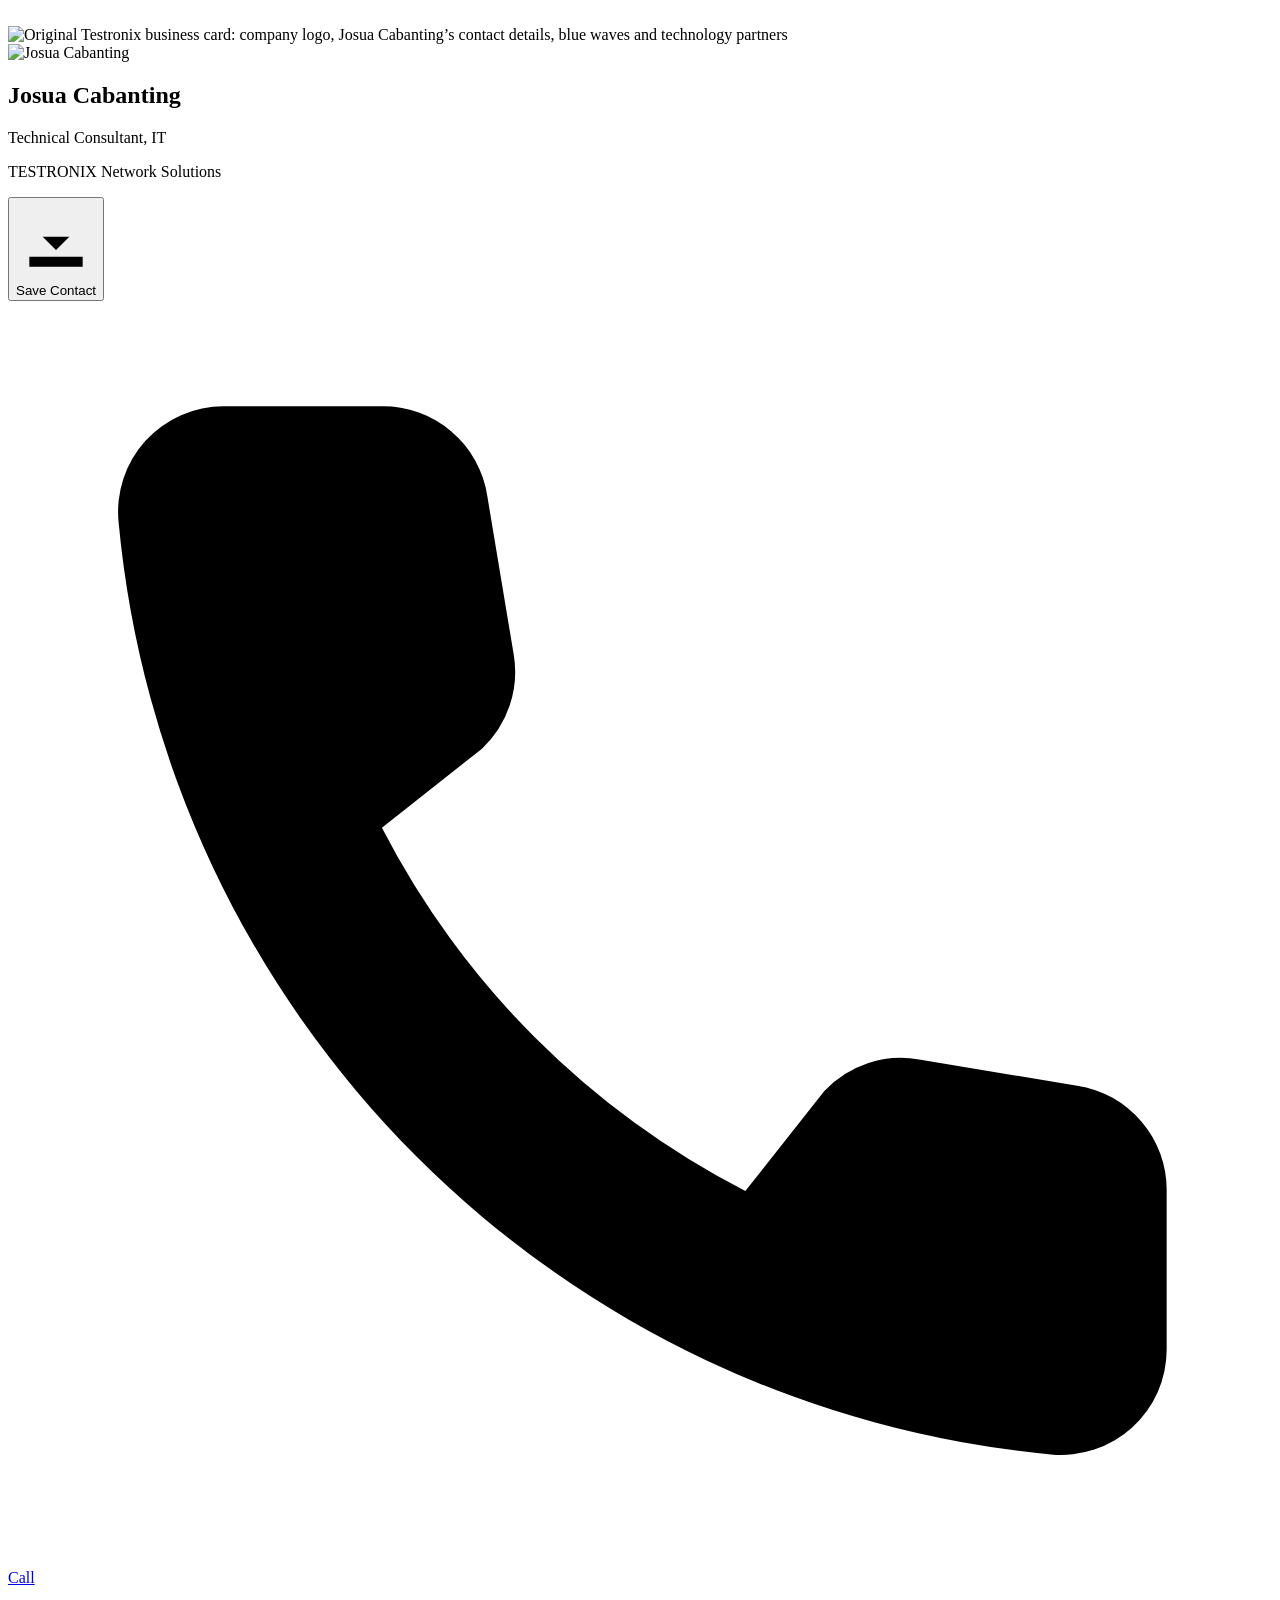
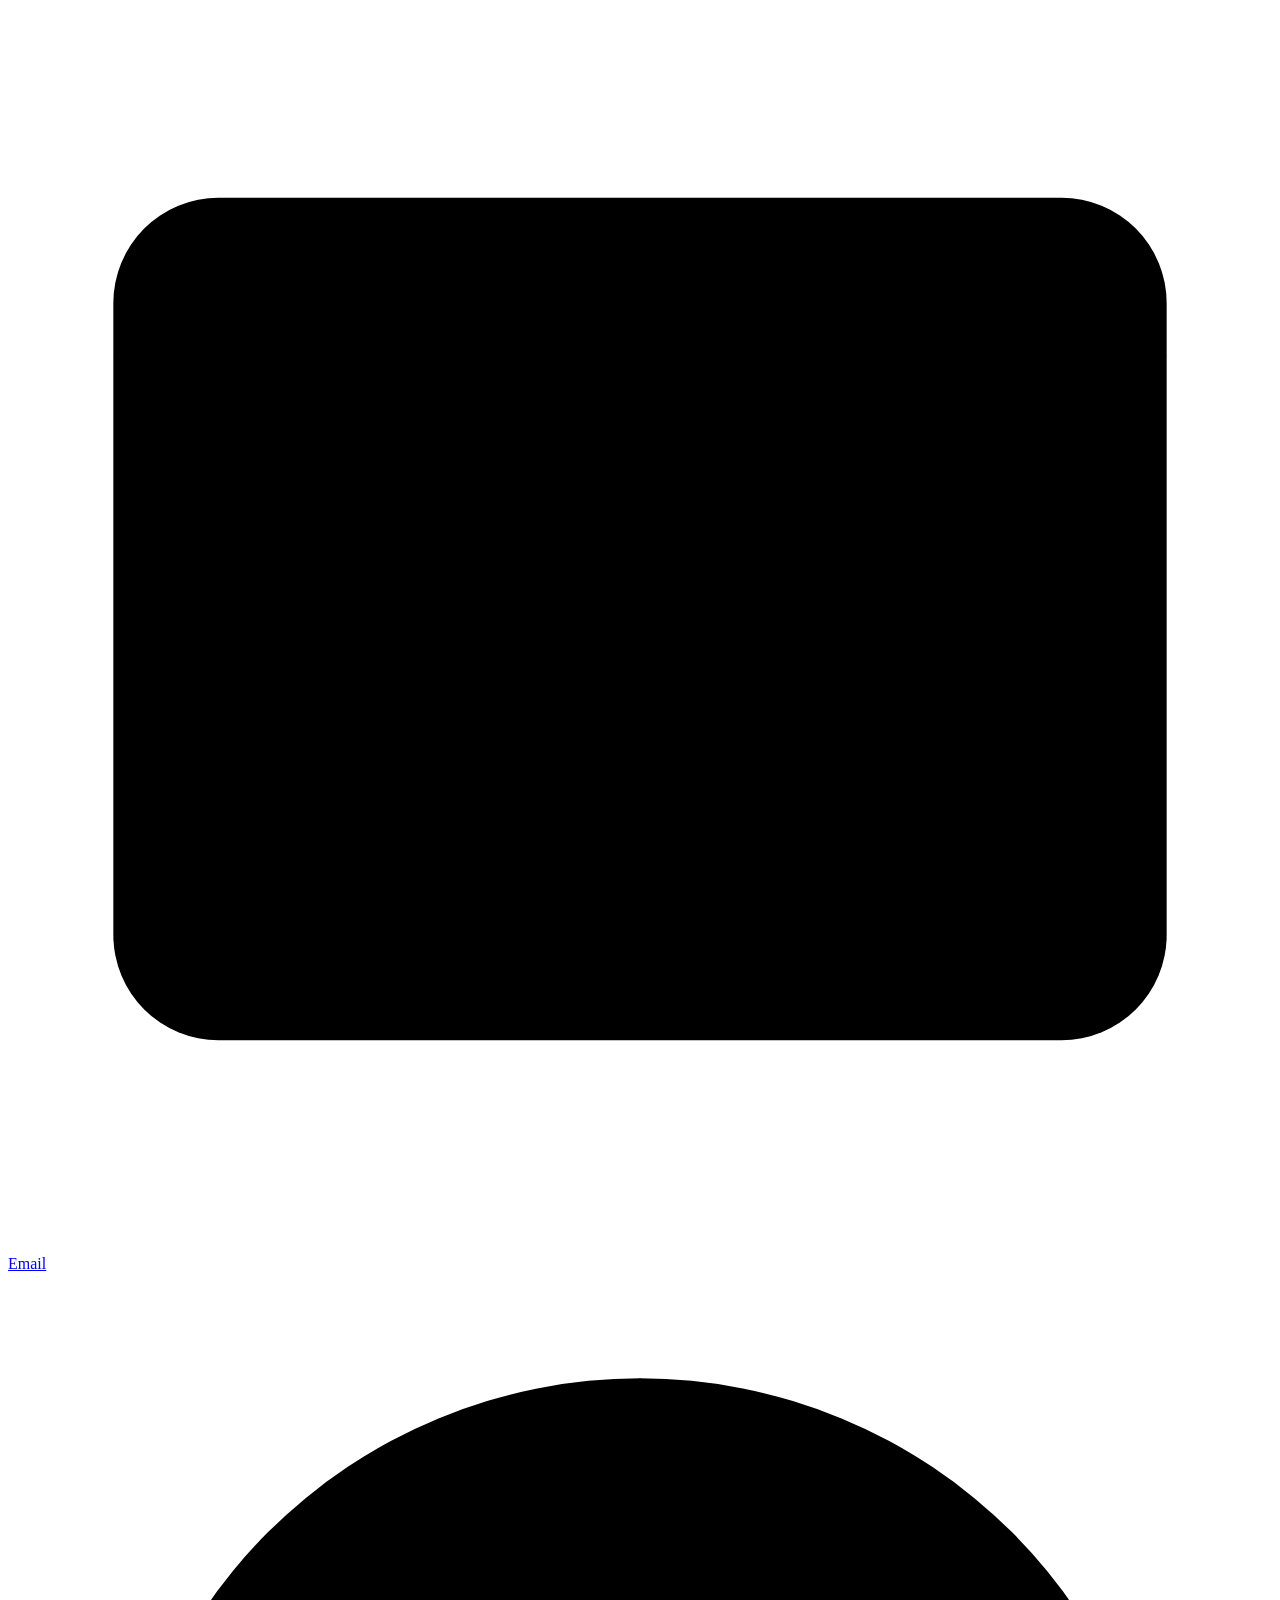
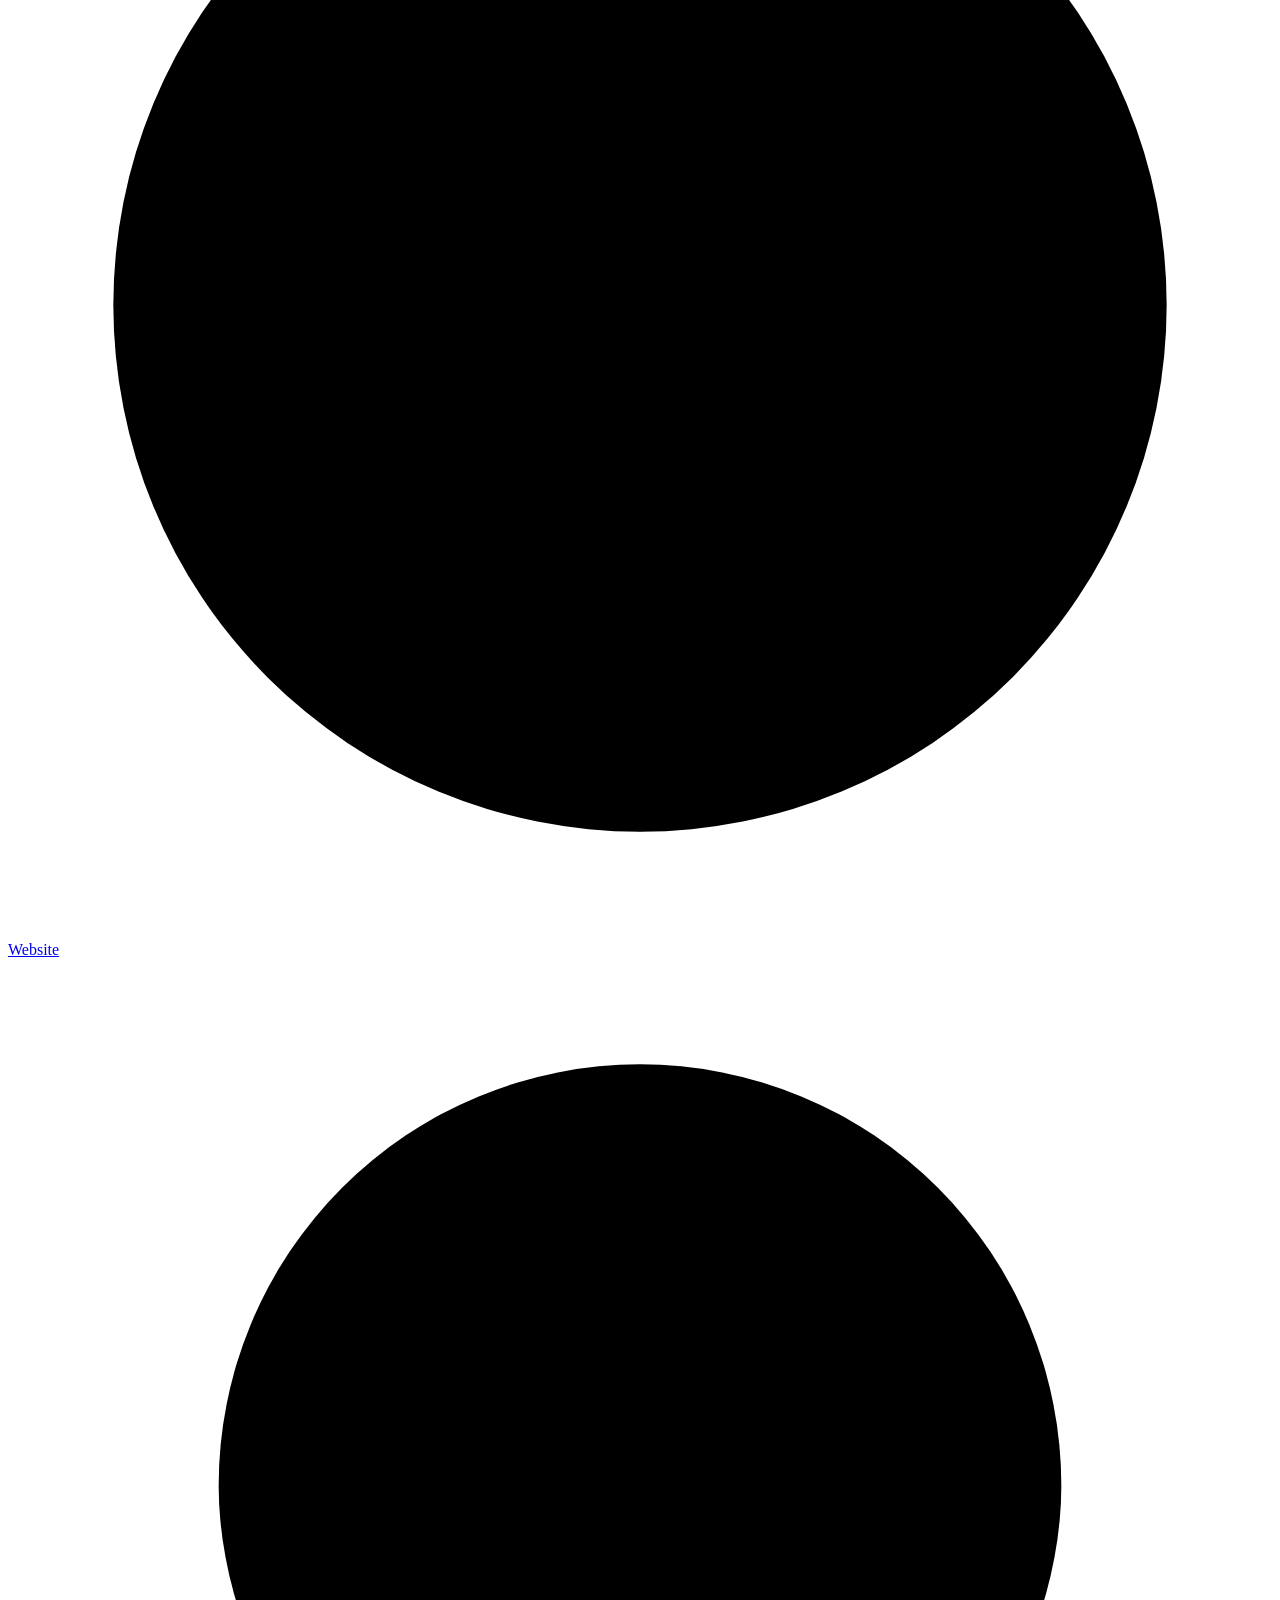
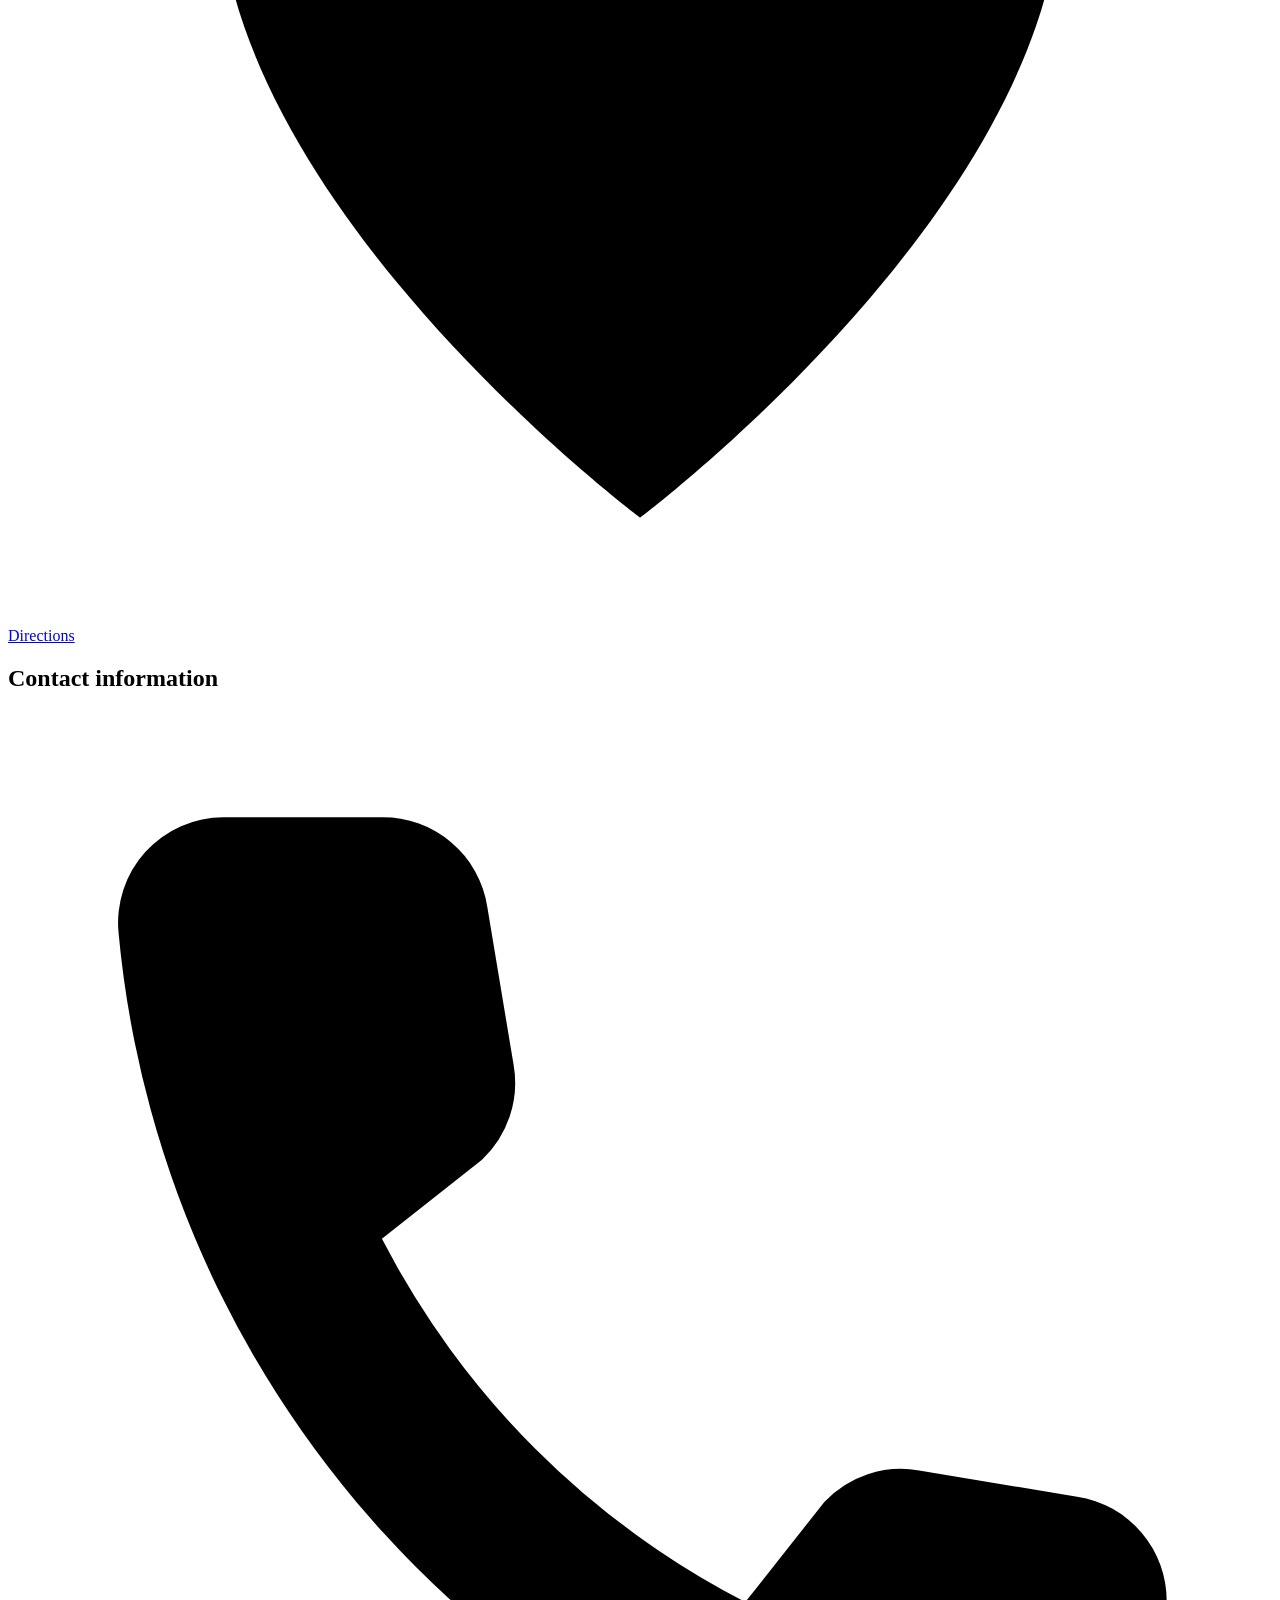
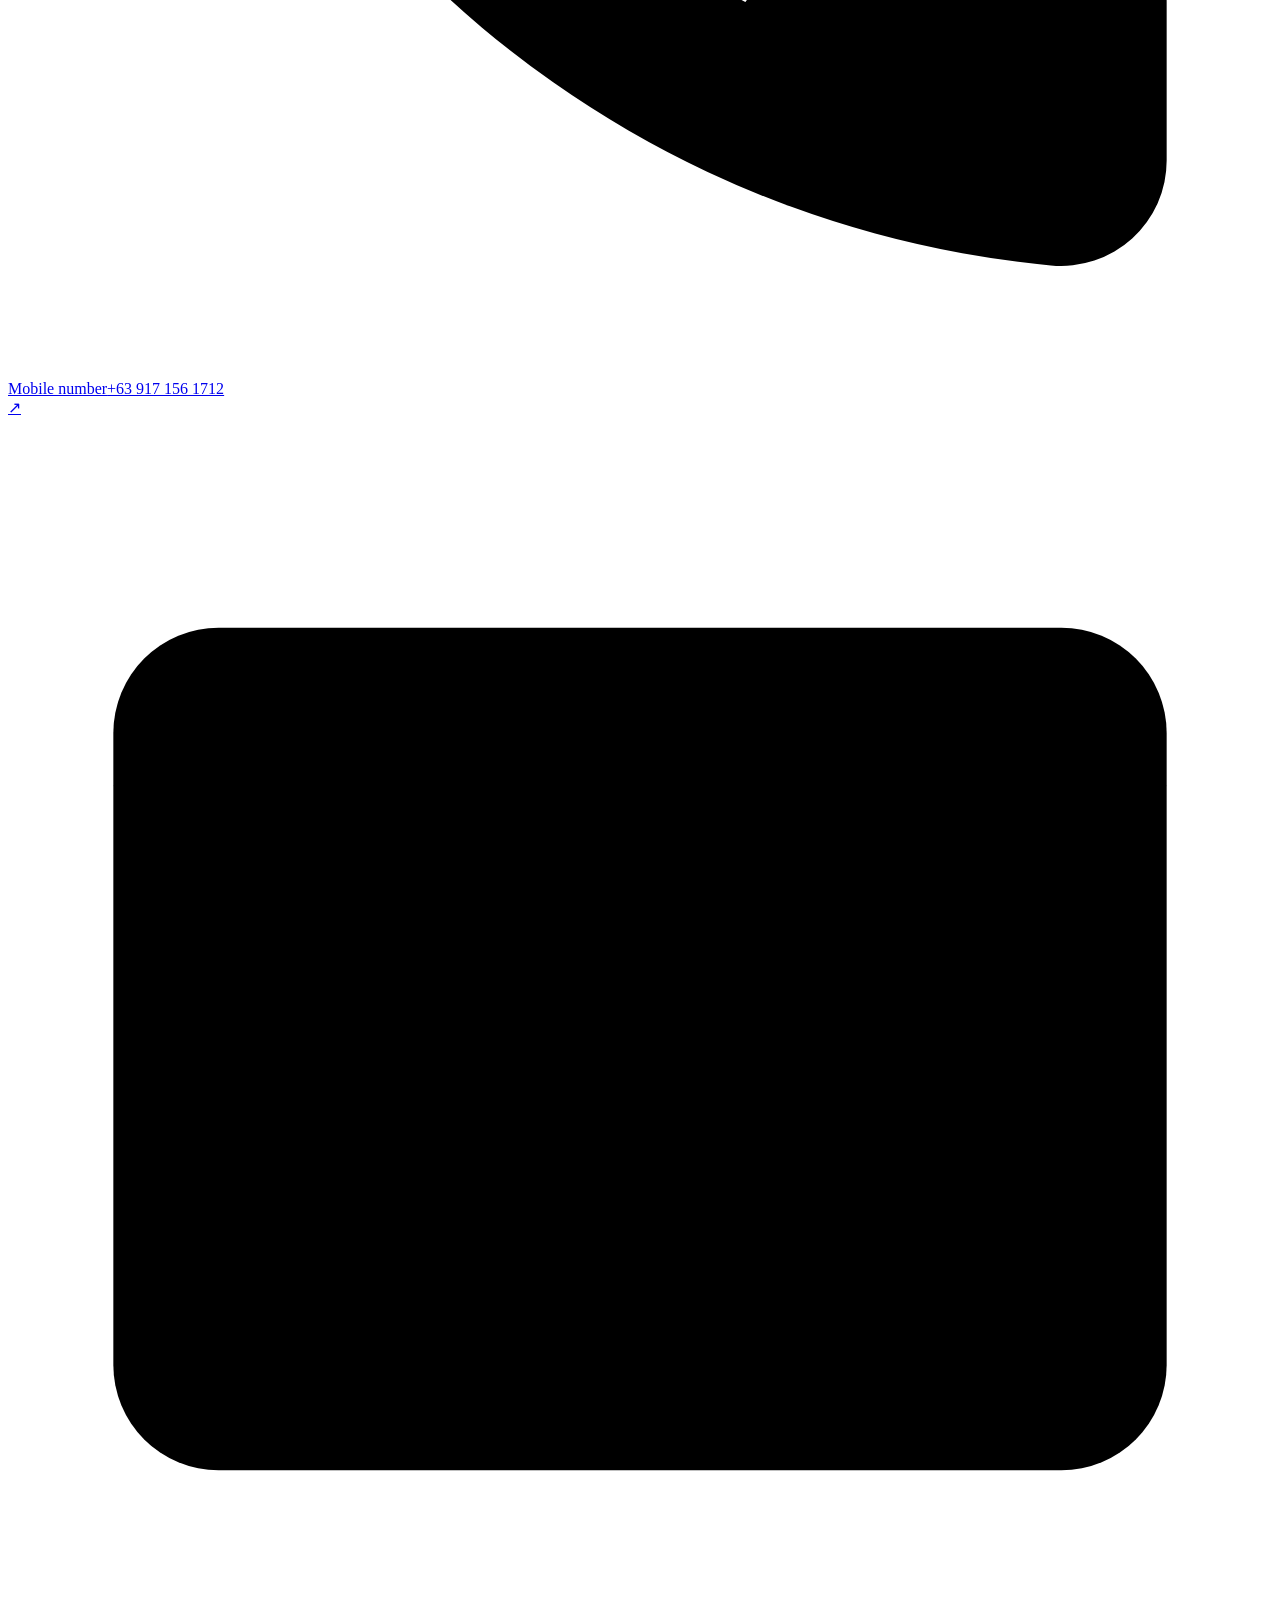
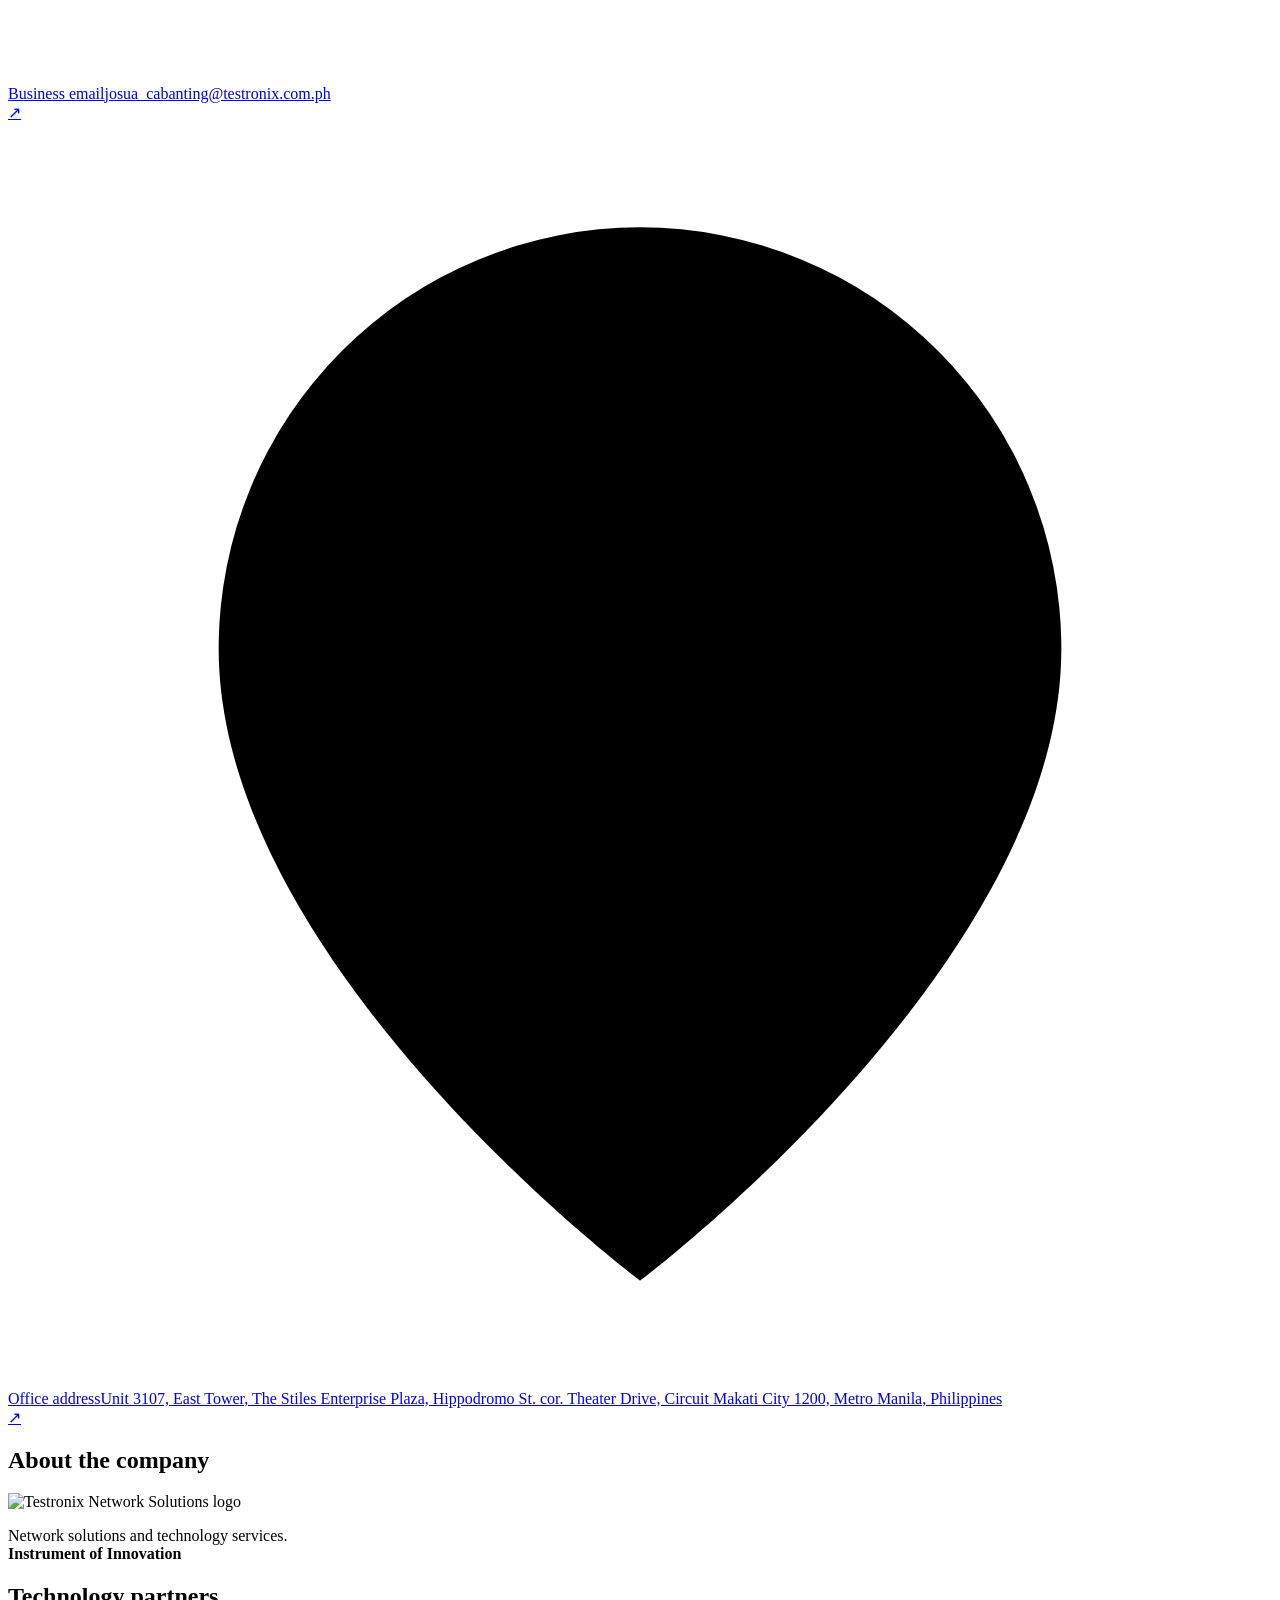
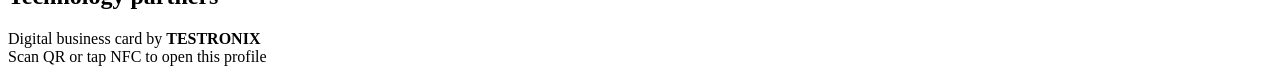
==== index.html @ 1637f3b3 "Add files via upload commit" ====
<!doctype html>
<html lang="en">
<head>
<meta charset="UTF-8"><meta name="viewport" content="width=device-width,initial-scale=1,viewport-fit=cover">
<meta name="theme-color" content="#06264a"><meta name="description" content="Josua Cabanting — Technical Consultant, IT | Testronix Network Solutions">
<title>Josua Cabanting | Testronix Digital Business Card</title>
<link rel="stylesheet" href="assets/styles.css">
</head>
<body>
<svg class="logo-filters" xmlns="http://www.w3.org/2000/svg" width="0" height="0" aria-hidden="true" focusable="false"><defs><filter id="removeLogoWhite" color-interpolation-filters="sRGB"><feColorMatrix type="matrix" values="1 0 0 0 0  0 1 0 0 0  0 0 1 0 0  -1 -1 -1 3 0"/></filter></defs></svg>
<main class="shell">
<header class="hero"><img src="assets/business-card.png" width="960" height="400" fetchpriority="high" alt="Original Testronix business card: company logo, Josua Cabanting’s contact details, blue waves and technology partners"></header>
<section class="profile">
<div class="avatar"><img src="assets/josua-profile.png" width="88" height="88" alt="Josua Cabanting" decoding="async"></div>
<h1 class="name">Josua Cabanting</h1><p class="role">Technical Consultant, IT</p><p class="company">TESTRONIX Network Solutions</p>
<div class="profile-actions">
<button class="primary" id="saveContact" type="button"><svg class="icon" viewBox="0 0 24 24" aria-hidden="true"><path d="M12 3v12m-4-4 4 4 4-4M4 17v3h16v-3"/></svg>Save Contact</button>
</div>
<div class="actions" aria-label="Quick contact actions">
<a class="action" href="tel:+639171561712"><svg class="icon" viewBox="0 0 24 24" aria-hidden="true" focusable="false"><path d="M22 16.9v3a2 2 0 0 1-2.2 2A19.6 19.6 0 0 1 2.1 4.2 2 2 0 0 1 4.1 2h3a2 2 0 0 1 2 1.7l.5 3a2 2 0 0 1-.6 1.8L7.1 10a16 16 0 0 0 6.9 6.9l1.5-1.9a2 2 0 0 1 1.8-.6l3 .5A2 2 0 0 1 22 16.9Z"/></svg>Call</a>
<a class="action" href="mailto:josua_cabanting@testronix.com.ph"><svg class="icon" viewBox="0 0 24 24" aria-hidden="true" focusable="false"><rect x="2" y="4" width="20" height="16" rx="2"/><path d="m2 7 10 7 10-7"/></svg>Email</a>
<a class="action" href="https://www.testronix.ph/" target="_blank" rel="noopener noreferrer"><svg class="icon" viewBox="0 0 24 24" aria-hidden="true" focusable="false"><circle cx="12" cy="12" r="10"/><path d="M2 12h20M12 2c-6 6-6 14 0 20m0-20c6 6 6 14 0 20"/></svg>Website</a>
<a class="action" href="https://www.google.com/maps/search/?api=1&amp;query=Unit%203107%2C%20East%20Tower%2C%20The%20Stiles%20Enterprise%20Plaza%2C%20Hippodromo%20St.%20cor.%20Theater%20Drive%2C%20Circuit%20Makati%20City%201200%2C%20Metro%20Manila%2C%20Philippines" target="_blank" rel="noopener noreferrer"><svg class="icon" viewBox="0 0 24 24" aria-hidden="true" focusable="false"><path d="M20 10c0 6-8 12-8 12S4 16 4 10a8 8 0 1 1 16 0Z"/><circle cx="12" cy="10" r="2.5"/></svg>Directions</a>
</div>
<div class="section"><h2 class="heading">Contact information</h2>
<div class="panel">
<a class="contact" href="tel:+639171561712"><svg class="icon" viewBox="0 0 24 24" aria-hidden="true" focusable="false"><path d="M22 16.9v3a2 2 0 0 1-2.2 2A19.6 19.6 0 0 1 2.1 4.2 2 2 0 0 1 4.1 2h3a2 2 0 0 1 2 1.7l.5 3a2 2 0 0 1-.6 1.8L7.1 10a16 16 0 0 0 6.9 6.9l1.5-1.9a2 2 0 0 1 1.8-.6l3 .5A2 2 0 0 1 22 16.9Z"/></svg><div class="value"><span class="hint">Mobile number</span><span class="detail">+63 917 156 1712</span></div><span class="chev">↗</span></a>
<a class="contact" href="mailto:josua_cabanting@testronix.com.ph"><svg class="icon" viewBox="0 0 24 24" aria-hidden="true" focusable="false"><rect x="2" y="4" width="20" height="16" rx="2"/><path d="m2 7 10 7 10-7"/></svg><div class="value"><span class="hint">Business email</span><span class="detail">josua_cabanting@testronix.com.ph</span></div><span class="chev">↗</span></a>
<a class="contact" href="https://www.google.com/maps/search/?api=1&amp;query=Unit%203107%2C%20East%20Tower%2C%20The%20Stiles%20Enterprise%20Plaza%2C%20Hippodromo%20St.%20cor.%20Theater%20Drive%2C%20Circuit%20Makati%20City%201200%2C%20Metro%20Manila%2C%20Philippines" target="_blank" rel="noopener noreferrer"><svg class="icon" viewBox="0 0 24 24" aria-hidden="true" focusable="false"><path d="M20 10c0 6-8 12-8 12S4 16 4 10a8 8 0 1 1 16 0Z"/><circle cx="12" cy="10" r="2.5"/></svg><div class="value"><span class="hint">Office address</span><span class="detail">Unit 3107, East Tower, The Stiles Enterprise Plaza, Hippodromo St. cor. Theater Drive, Circuit Makati City 1200, Metro Manila, Philippines</span></div><span class="chev">↗</span></a>
</div></div>
<div class="section"><h2 class="heading">About the company</h2><div class="company-panel"><img width="227" height="87" loading="lazy" src="assets/testronix-logo-white.png" alt="Testronix Network Solutions logo"><p>Network solutions and technology services.<br><strong>Instrument of Innovation</strong></p></div></div>
<div class="section"><div class="partners-heading"><h2 class="heading">Technology partners</h2></div><div class="partner-slider" id="partnerSlider" aria-label="Technology partner logos"><div class="partner-track" id="partnerTrack"><div class="partner-group" role="list" aria-label="Technology partners"><div class="partner-tile" role="listitem"><span class="partner-logo" role="img" aria-label="VIAVI" style="width:93.75px;height:25.5px;background-position:-477.75px -74.25px"></span></div><div class="partner-tile" role="listitem"><span class="partner-logo" role="img" aria-label="Tenable One" style="width:118.5px;height:27px;background-position:-576.75px -73.5px"></span></div><div class="partner-tile" role="listitem"><span class="partner-logo" role="img" aria-label="NetGain Systems" style="width:77.25px;height:32.25px;background-position:-480.75px -104.25px"></span></div><div class="partner-tile" role="listitem"><span class="partner-logo" role="img" aria-label="nasctech" style="width:120px;height:32.25px;background-position:-573.75px -105px"></span></div><div class="partner-tile" role="listitem"><span class="partner-logo" role="img" aria-label="BlueCat" style="width:99px;height:27px;background-position:-479.25px -141.75px"></span></div><div class="partner-tile" role="listitem"><span class="partner-logo" role="img" aria-label="xcitium" style="width:112.5px;height:27px;background-position:-584.25px -142.5px"></span></div><div class="partner-tile" role="listitem"><span class="partner-logo" role="img" aria-label="VAIDIO" style="width:94.5px;height:33.75px;background-position:-479.25px -174px"></span></div><div class="partner-tile" role="listitem"><span class="partner-logo" role="img" aria-label="GoFoton" style="width:109.5px;height:33px;background-position:-581.25px -174.75px"></span></div><div class="partner-tile" role="listitem"><span class="partner-logo" role="img" aria-label="Lumentrix" style="width:94.5px;height:27px;background-position:-531.75px -209.25px"></span></div></div><div class="partner-group" aria-hidden="true"><div class="partner-tile"><span class="partner-logo" style="width:93.75px;height:25.5px;background-position:-477.75px -74.25px"></span></div><div class="partner-tile"><span class="partner-logo" style="width:118.5px;height:27px;background-position:-576.75px -73.5px"></span></div><div class="partner-tile"><span class="partner-logo" style="width:77.25px;height:32.25px;background-position:-480.75px -104.25px"></span></div><div class="partner-tile"><span class="partner-logo" style="width:120px;height:32.25px;background-position:-573.75px -105px"></span></div><div class="partner-tile"><span class="partner-logo" style="width:99px;height:27px;background-position:-479.25px -141.75px"></span></div><div class="partner-tile"><span class="partner-logo" style="width:112.5px;height:27px;background-position:-584.25px -142.5px"></span></div><div class="partner-tile"><span class="partner-logo" style="width:94.5px;height:33.75px;background-position:-479.25px -174px"></span></div><div class="partner-tile"><span class="partner-logo" style="width:109.5px;height:33px;background-position:-581.25px -174.75px"></span></div><div class="partner-tile"><span class="partner-logo" style="width:94.5px;height:27px;background-position:-531.75px -209.25px"></span></div></div></div></div></div>
<footer class="footer">Digital business card by <strong>TESTRONIX</strong><div class="corner">Scan QR or tap NFC to open this profile</div></footer>
</section>
</main><div role="status" aria-live="polite" class="toast" id="toast"></div>
<script src="assets/card.js" defer></script>
</body></html>
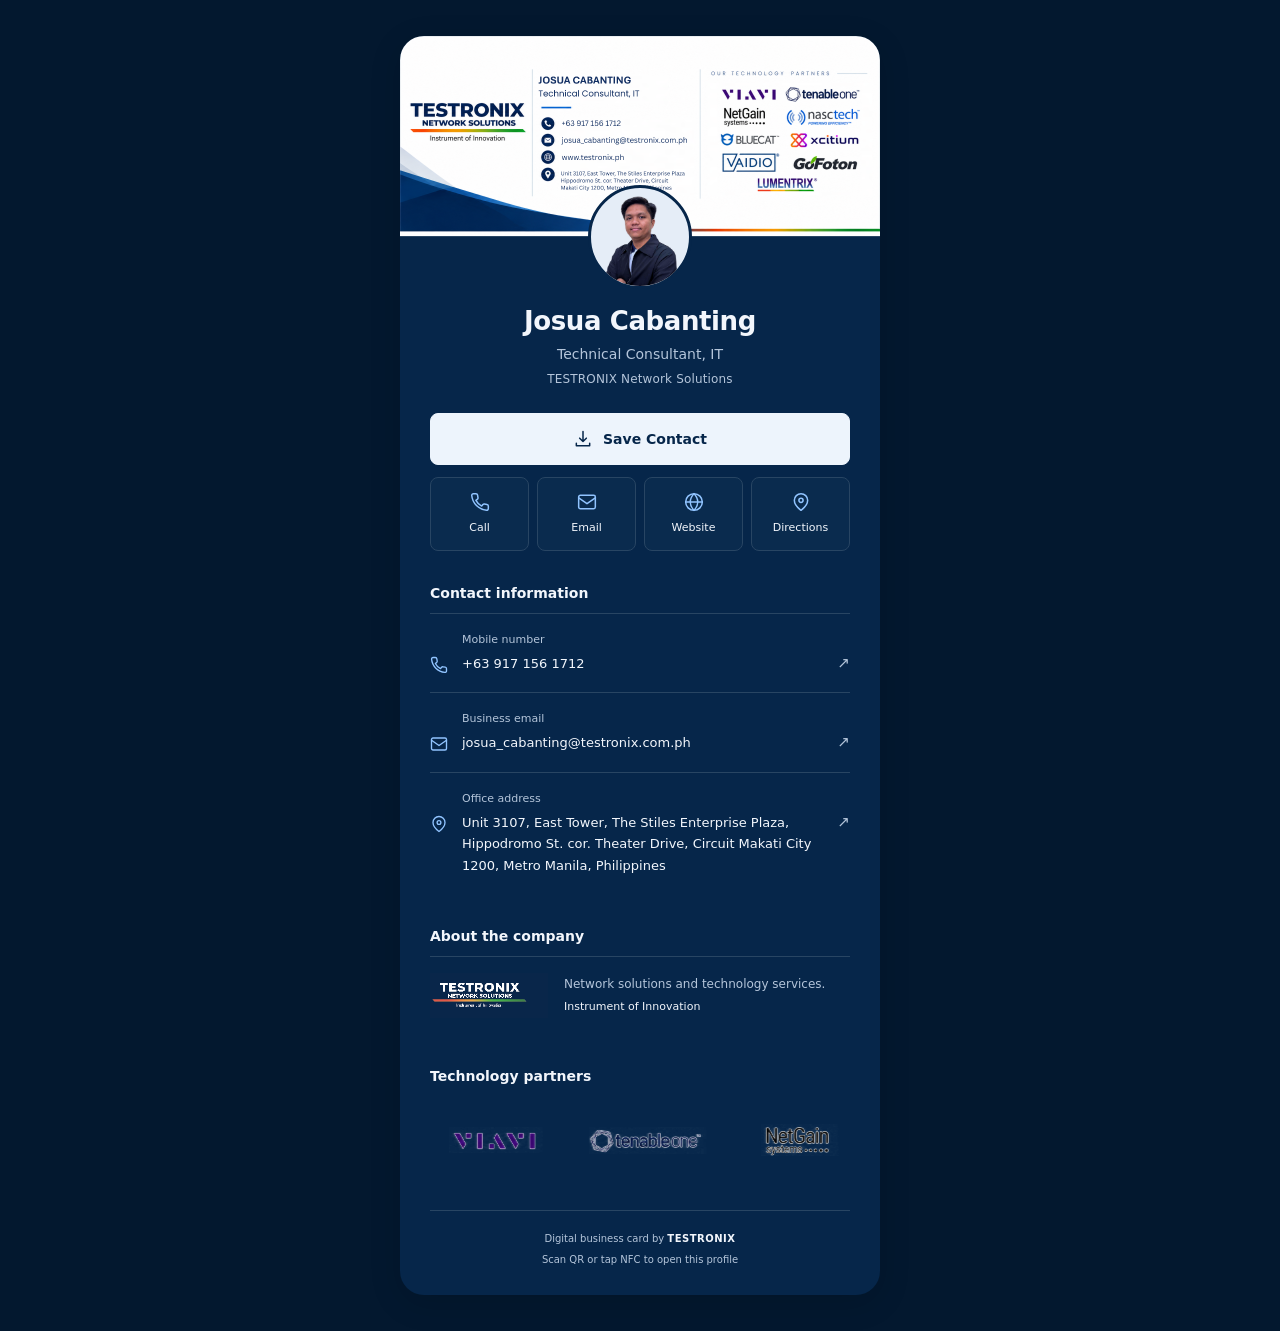
==== commit 910badb1: "Fix business card deployment with self-contained page" ====
--- a/index.html
+++ b/index.html
@@ -1,37 +1,2 @@
 <!doctype html>
-<html lang="en">
-<head>
-<meta charset="UTF-8"><meta name="viewport" content="width=device-width,initial-scale=1,viewport-fit=cover">
-<meta name="theme-color" content="#06264a"><meta name="description" content="Josua Cabanting — Technical Consultant, IT | Testronix Network Solutions">
-<title>Josua Cabanting | Testronix Digital Business Card</title>
-<link rel="stylesheet" href="assets/styles.css">
-</head>
-<body>
-<svg class="logo-filters" xmlns="http://www.w3.org/2000/svg" width="0" height="0" aria-hidden="true" focusable="false"><defs><filter id="removeLogoWhite" color-interpolation-filters="sRGB"><feColorMatrix type="matrix" values="1 0 0 0 0  0 1 0 0 0  0 0 1 0 0  -1 -1 -1 3 0"/></filter></defs></svg>
-<main class="shell">
-<header class="hero"><img src="assets/business-card.png" width="960" height="400" fetchpriority="high" alt="Original Testronix business card: company logo, Josua Cabanting’s contact details, blue waves and technology partners"></header>
-<section class="profile">
-<div class="avatar"><img src="assets/josua-profile.png" width="88" height="88" alt="Josua Cabanting" decoding="async"></div>
-<h1 class="name">Josua Cabanting</h1><p class="role">Technical Consultant, IT</p><p class="company">TESTRONIX Network Solutions</p>
-<div class="profile-actions">
-<button class="primary" id="saveContact" type="button"><svg class="icon" viewBox="0 0 24 24" aria-hidden="true"><path d="M12 3v12m-4-4 4 4 4-4M4 17v3h16v-3"/></svg>Save Contact</button>
-</div>
-<div class="actions" aria-label="Quick contact actions">
-<a class="action" href="tel:+639171561712"><svg class="icon" viewBox="0 0 24 24" aria-hidden="true" focusable="false"><path d="M22 16.9v3a2 2 0 0 1-2.2 2A19.6 19.6 0 0 1 2.1 4.2 2 2 0 0 1 4.1 2h3a2 2 0 0 1 2 1.7l.5 3a2 2 0 0 1-.6 1.8L7.1 10a16 16 0 0 0 6.9 6.9l1.5-1.9a2 2 0 0 1 1.8-.6l3 .5A2 2 0 0 1 22 16.9Z"/></svg>Call</a>
-<a class="action" href="mailto:josua_cabanting@testronix.com.ph"><svg class="icon" viewBox="0 0 24 24" aria-hidden="true" focusable="false"><rect x="2" y="4" width="20" height="16" rx="2"/><path d="m2 7 10 7 10-7"/></svg>Email</a>
-<a class="action" href="https://www.testronix.ph/" target="_blank" rel="noopener noreferrer"><svg class="icon" viewBox="0 0 24 24" aria-hidden="true" focusable="false"><circle cx="12" cy="12" r="10"/><path d="M2 12h20M12 2c-6 6-6 14 0 20m0-20c6 6 6 14 0 20"/></svg>Website</a>
-<a class="action" href="https://www.google.com/maps/search/?api=1&amp;query=Unit%203107%2C%20East%20Tower%2C%20The%20Stiles%20Enterprise%20Plaza%2C%20Hippodromo%20St.%20cor.%20Theater%20Drive%2C%20Circuit%20Makati%20City%201200%2C%20Metro%20Manila%2C%20Philippines" target="_blank" rel="noopener noreferrer"><svg class="icon" viewBox="0 0 24 24" aria-hidden="true" focusable="false"><path d="M20 10c0 6-8 12-8 12S4 16 4 10a8 8 0 1 1 16 0Z"/><circle cx="12" cy="10" r="2.5"/></svg>Directions</a>
-</div>
-<div class="section"><h2 class="heading">Contact information</h2>
-<div class="panel">
-<a class="contact" href="tel:+639171561712"><svg class="icon" viewBox="0 0 24 24" aria-hidden="true" focusable="false"><path d="M22 16.9v3a2 2 0 0 1-2.2 2A19.6 19.6 0 0 1 2.1 4.2 2 2 0 0 1 4.1 2h3a2 2 0 0 1 2 1.7l.5 3a2 2 0 0 1-.6 1.8L7.1 10a16 16 0 0 0 6.9 6.9l1.5-1.9a2 2 0 0 1 1.8-.6l3 .5A2 2 0 0 1 22 16.9Z"/></svg><div class="value"><span class="hint">Mobile number</span><span class="detail">+63 917 156 1712</span></div><span class="chev">↗</span></a>
-<a class="contact" href="mailto:josua_cabanting@testronix.com.ph"><svg class="icon" viewBox="0 0 24 24" aria-hidden="true" focusable="false"><rect x="2" y="4" width="20" height="16" rx="2"/><path d="m2 7 10 7 10-7"/></svg><div class="value"><span class="hint">Business email</span><span class="detail">josua_cabanting@testronix.com.ph</span></div><span class="chev">↗</span></a>
-<a class="contact" href="https://www.google.com/maps/search/?api=1&amp;query=Unit%203107%2C%20East%20Tower%2C%20The%20Stiles%20Enterprise%20Plaza%2C%20Hippodromo%20St.%20cor.%20Theater%20Drive%2C%20Circuit%20Makati%20City%201200%2C%20Metro%20Manila%2C%20Philippines" target="_blank" rel="noopener noreferrer"><svg class="icon" viewBox="0 0 24 24" aria-hidden="true" focusable="false"><path d="M20 10c0 6-8 12-8 12S4 16 4 10a8 8 0 1 1 16 0Z"/><circle cx="12" cy="10" r="2.5"/></svg><div class="value"><span class="hint">Office address</span><span class="detail">Unit 3107, East Tower, The Stiles Enterprise Plaza, Hippodromo St. cor. Theater Drive, Circuit Makati City 1200, Metro Manila, Philippines</span></div><span class="chev">↗</span></a>
-</div></div>
-<div class="section"><h2 class="heading">About the company</h2><div class="company-panel"><img width="227" height="87" loading="lazy" src="assets/testronix-logo-white.png" alt="Testronix Network Solutions logo"><p>Network solutions and technology services.<br><strong>Instrument of Innovation</strong></p></div></div>
-<div class="section"><div class="partners-heading"><h2 class="heading">Technology partners</h2></div><div class="partner-slider" id="partnerSlider" aria-label="Technology partner logos"><div class="partner-track" id="partnerTrack"><div class="partner-group" role="list" aria-label="Technology partners"><div class="partner-tile" role="listitem"><span class="partner-logo" role="img" aria-label="VIAVI" style="width:93.75px;height:25.5px;background-position:-477.75px -74.25px"></span></div><div class="partner-tile" role="listitem"><span class="partner-logo" role="img" aria-label="Tenable One" style="width:118.5px;height:27px;background-position:-576.75px -73.5px"></span></div><div class="partner-tile" role="listitem"><span class="partner-logo" role="img" aria-label="NetGain Systems" style="width:77.25px;height:32.25px;background-position:-480.75px -104.25px"></span></div><div class="partner-tile" role="listitem"><span class="partner-logo" role="img" aria-label="nasctech" style="width:120px;height:32.25px;background-position:-573.75px -105px"></span></div><div class="partner-tile" role="listitem"><span class="partner-logo" role="img" aria-label="BlueCat" style="width:99px;height:27px;background-position:-479.25px -141.75px"></span></div><div class="partner-tile" role="listitem"><span class="partner-logo" role="img" aria-label="xcitium" style="width:112.5px;height:27px;background-position:-584.25px -142.5px"></span></div><div class="partner-tile" role="listitem"><span class="partner-logo" role="img" aria-label="VAIDIO" style="width:94.5px;height:33.75px;background-position:-479.25px -174px"></span></div><div class="partner-tile" role="listitem"><span class="partner-logo" role="img" aria-label="GoFoton" style="width:109.5px;height:33px;background-position:-581.25px -174.75px"></span></div><div class="partner-tile" role="listitem"><span class="partner-logo" role="img" aria-label="Lumentrix" style="width:94.5px;height:27px;background-position:-531.75px -209.25px"></span></div></div><div class="partner-group" aria-hidden="true"><div class="partner-tile"><span class="partner-logo" style="width:93.75px;height:25.5px;background-position:-477.75px -74.25px"></span></div><div class="partner-tile"><span class="partner-logo" style="width:118.5px;height:27px;background-position:-576.75px -73.5px"></span></div><div class="partner-tile"><span class="partner-logo" style="width:77.25px;height:32.25px;background-position:-480.75px -104.25px"></span></div><div class="partner-tile"><span class="partner-logo" style="width:120px;height:32.25px;background-position:-573.75px -105px"></span></div><div class="partner-tile"><span class="partner-logo" style="width:99px;height:27px;background-position:-479.25px -141.75px"></span></div><div class="partner-tile"><span class="partner-logo" style="width:112.5px;height:27px;background-position:-584.25px -142.5px"></span></div><div class="partner-tile"><span class="partner-logo" style="width:94.5px;height:33.75px;background-position:-479.25px -174px"></span></div><div class="partner-tile"><span class="partner-logo" style="width:109.5px;height:33px;background-position:-581.25px -174.75px"></span></div><div class="partner-tile"><span class="partner-logo" style="width:94.5px;height:27px;background-position:-531.75px -209.25px"></span></div></div></div></div></div>
-<footer class="footer">Digital business card by <strong>TESTRONIX</strong><div class="corner">Scan QR or tap NFC to open this profile</div></footer>
-</section>
-</main><div role="status" aria-live="polite" class="toast" id="toast"></div>
-<script src="assets/card.js" defer></script>
-</body></html>+<html lang="en"><head><meta charset="utf-8"><meta name="viewport" content="width=device-width,initial-scale=1"><meta http-equiv="refresh" content="0;url=josua.html"><meta name="theme-color" content="#06264a"><title>Josua Cabanting | Testronix</title></head><body style="background:#06264a;color:#f2f6fc;font-family:system-ui,sans-serif;padding:24px"><a href="josua.html" style="color:inherit">Open Josua Cabanting’s digital business card</a></body></html>
